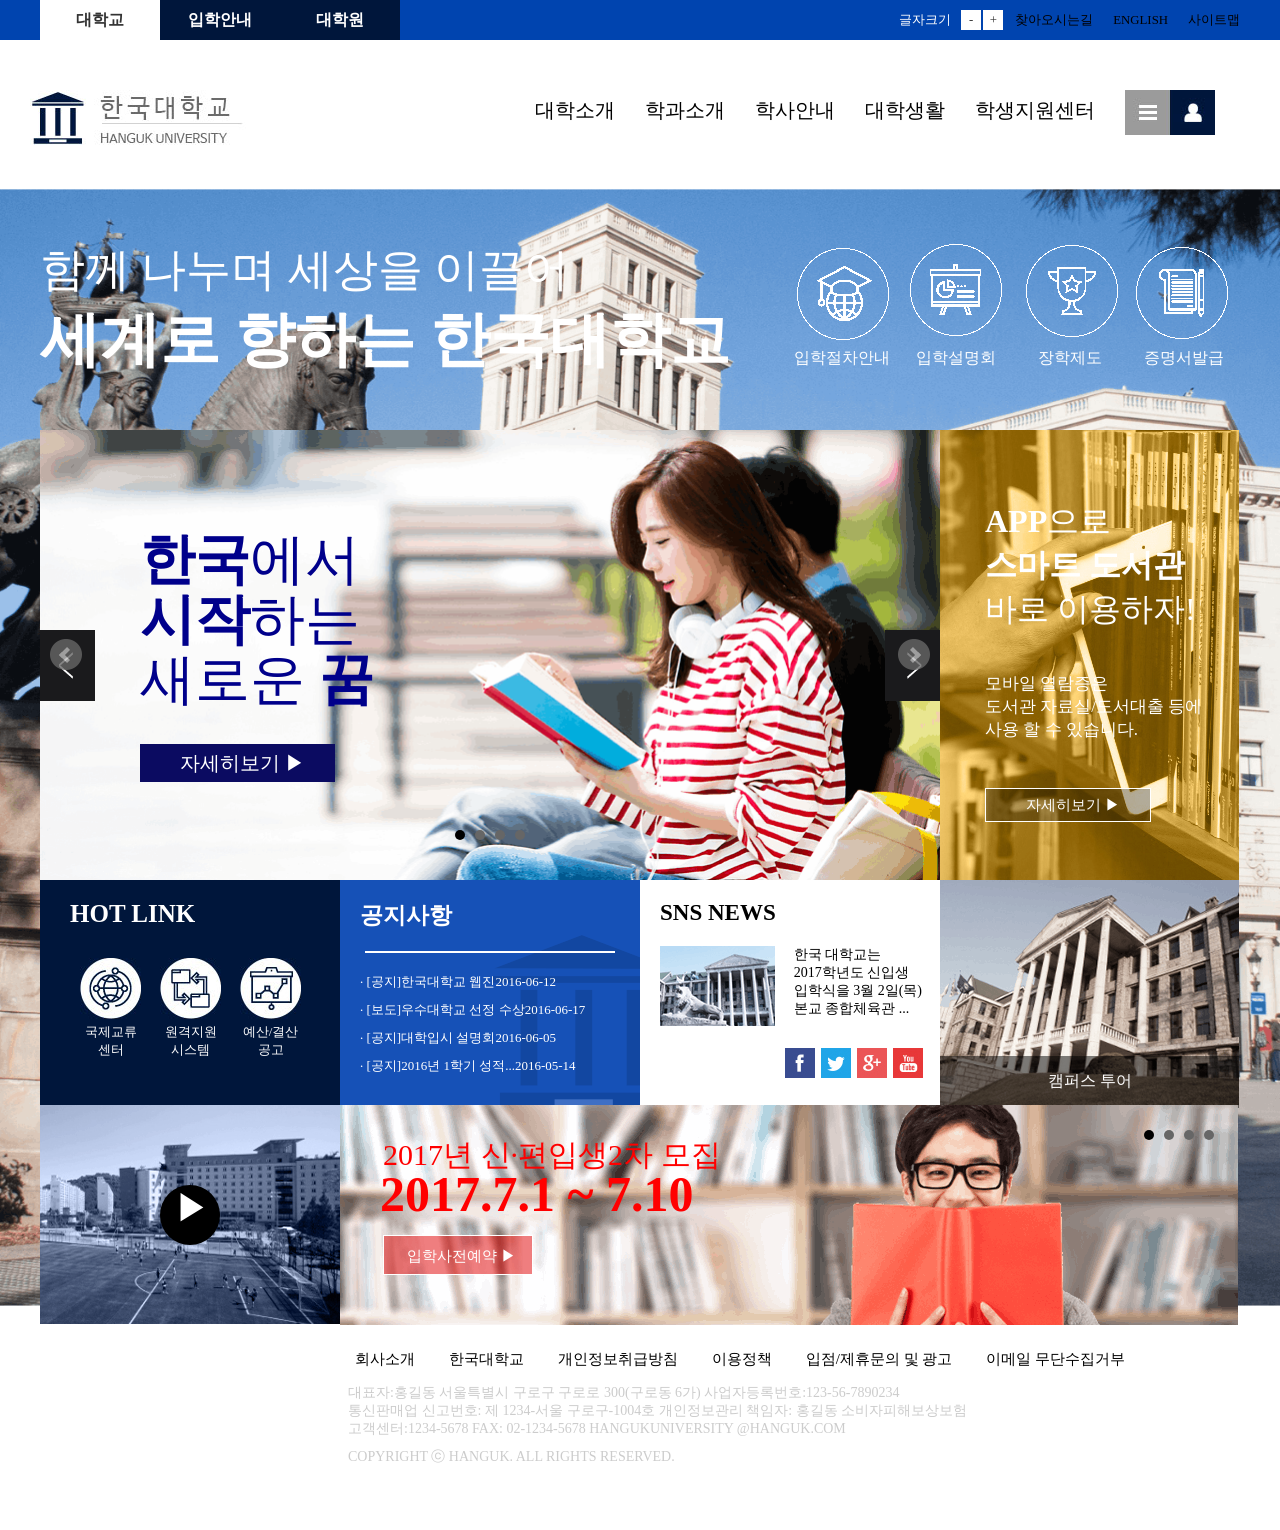
==== 02college/index.html @ e049dcb0 "today" ====
<!DOCTYPE html>
<html lang="ko">
<head>
	<meta charset="UTF-8">
	<meta name="viewport" content="width=device-width, initial-scale=1.0">
	<title>한국대학교</title>
	<link rel="stylesheet" href="css/reset.css">
	<link rel="stylesheet" href="css/jquery.bxslider.css">
	<link rel="stylesheet" href="css/common.css">
	<link rel="stylesheet" href="css/style.css">
	<script src="js/jquery-3.1.1.min.js"></script>
	<script src="js/jquery.bxslider.js"></script>
	<script>
		$(document).ready(function(){
			$(".slider").bxSlider({
				auto:true,
				controls:true
			});
		});
		$(document).ready(function(){
			$(".slider2").bxSlider({
				auto:true,
				controls:false
			});
		});
	</script>
<body>
	<header id="header">
		<div class="util_menu_wrap"> <!-- 100% blue -->
			<div class="util_menu clearfix"> <!-- 1200 mauto -->
				<ul class="left clearfix">
					<li><a href="#" class="active">대학교</a></li>
					<li><a href="#">입학안내</a></li>
					<li><a href="#">대학원</a></li>
				</ul>
				<ul class="right clearfix">
					<li>글자크기</li>
					<li class="btn_mp clearfix">
						<a href="#">-</a>
						<a href="#">+</a>
					</li>
					<li><a href="#">찾아오시는길</a></li>
					<li><a href="#">ENGLISH</a></li>
					<li><a href="#">사이트맵</a></li>
				</ul>
			</div>
		</div>

		<div class="bigbox">
			<div class="leftbox">
				<a href="#"><img src="images/logo.jpg" alt=""></a>
			</div>
			<div class="rightbox">
				<ul class="right clearfix">
					<li><a href="#">대학소개</a></li>
					<li><a href="#">학과소개</a></li>
					<li><a href="#">학사안내</a></li>
					<li><a href="#">대학생활</a></li>
					<li><a href="#">학생지원센터</a></li>
					<li><a href="#"><img src="images/lineicon.jpg" alt=""></a></li>
				</ul>
			</div>
		</div>
	</header>
	<div id="contents"> <!-- 100% -->
		<div class="square">
			<div class="mainTitle">
				<ul>
					<p>함께 나누며 세상을 이끌어</p>
					<p>세계로 향하는 한국대학교</p>
				</ul>
			</div>
			<div class="topIcon">
				<ul>
					<li>
						<a href="#"><img src="images/icon1.gif" alt="">
						<p>입학절차안내</p>
						</a>
					</li>
					<li>
						<a href="#">
							<img src="images/icon2.gif" alt="">
							<p>입학설명회</p>
						</a>
					</li>
					<li>
						<a href="#">
							<img src="images/icon3.gif" alt="">
							<p>장학제도</p>
						</a>
					</li>
					<li>
						<a href="#">
							<img src="images/icon4.gif" alt="">
						<p>증명서발급</p>
						</a>
					</li>
				
				</ul>
			</div>
		</div>

		<section class="title"> <!-- 1200 mauto -->	</section>


		<div class="container"> <!-- 1200 mauto -->
			<ul class="clearfix">
	<!-- 75% --><li>
					<!-- <div class="sliderTxt">
						<p><strong>한국</strong>에서<br><strong>시작</strong>하는<br>새로운 <strong>꿈</strong></p>
						<a href="#">자세히보기 ▶</a>
					</div>
					<ul class="slider">
						<img src="images/bg01.gif">
						<img src="images/bg01.gif">
						<img src="images/bg01.gif">
						<img src="images/bg01.gif">
					</ul> -->
					<ul class="slider">
						<li>
							<img src="images/bg01.gif" class="img">
							<div class="sliderTxt">
								<p><strong>한국</strong>에서<br><strong>시작</strong>하는<br>새로운 <strong>꿈</strong></p>
								<a href="#">자세히보기 ▶</a>
							</div>
							<a href="#"><img src="images/barL.gif" class="barL"></a>
							<a href="#"><img src="images/barR.gif" class="barR"></a>
						</li>
						<li>
							<img src="images/bg01.gif" class="img">
							<div class="sliderTxt">
								<p><strong>한국</strong>에서<br><strong>시작</strong>하는<br>새로운 <strong>꿈</strong></p>
								<a href="#">자세히보기 ▶</a>
							</div>
							<a href="#"><img src="images/barL.gif" class="barL"></a>
							<a href="#"><img src="images/barR.gif" class="barR"></a>
						</li>
						<li>
							<img src="images/bg01.gif" class="img">
							<div class="sliderTxt">
								<p><strong>한국</strong>에서<br><strong>시작</strong>하는<br>새로운 <strong>꿈</strong></p>
								<a href="#">자세히보기 ▶</a>
							</div>
							<a href="#"><img src="images/barL.gif" class="barL"></a>
							<a href="#"><img src="images/barR.gif" class="barR"></a>
						</li>
						<li>
							<img src="images/bg01.gif" class="img">
							<div class="sliderTxt">
								<p><strong>한국</strong>에서<br><strong>시작</strong>하는<br>새로운 <strong>꿈</strong></p>
								<a href="#">자세히보기 ▶</a>
							</div>
							<a href="#"><img src="images/barL.gif" class="barL"></a>
							<a href="#"><img src="images/barR.gif" class="barR"></a>
						</li>
					</ul>
					
				</li> 
	<!-- 25% --><li>
					<div class="smartTxt">
						<div><strong>APP</strong>으로<br><strong>스마트 도서관</strong><br>바로 이용하자!</p>
						<p>모바일 열람증은<br>도서관 자료실/도서대출 등에<br>사용 할 수 있습니다.</p>
						<a href="#">자세히보기 ▶</a>
					</div>
				</li>

	<!-- 25% --><li>
					<div class="hotLink">
						<h3>HOT LINK</h3>
							<div>
								<a href="#">
									<ul class="txtImg1">
										<img src="images/hicon1.jpg" alt="">
										<p>국제교류<br>센터</p>
									</ul>
								</a>
								<a href="#">
									<ul class="txtImg2">
										<img src="images/hicon2.jpg" alt="">
										<p>원격지원<br>시스템</p>
									</ul>
								</a>
								<a href="#">
									<ul class="txtImg3">
										<img src="images/hicon3.jpg" alt="">
										<p>예산/결산<br>공고</p>
									</ul>
								</a>
							</div>
					</div>
				</li>
	<!-- 25% --><li>
					<div class="board">
						<h3>공지사항</h3>
						<div class="div"></div>
						<a href="#" class="a1">· [공지]한국대학교 웹진<span>2016-06-12</span></a>
						<a href="#">· [보도]우수대학교 선정 수상<span>2016-06-17</span></a>
						<a href="#">· [공지]대학입시 설명회<span>2016-06-05</span></a>
						<a href="#">· [공지]2016년 1학기 성적...<span>2016-05-14</span></a>
					</div>
				</li>
	<!-- 25% --><li>
					<div class="sns">
						<h3>SNS NEWS</h3>
						<a href="#">
							<img src="images/snsPic.gif" class="img0" alt="">
						</a>
						<a href="#">
							<p>한국 대학교는<br>2017학년도 신입생<br>입학식을 3월 2일(목)<br>본교 종합체육관 ...</p>
						</a>
						<a href="#" class="a0"><img src="images/sns01.gif" alt="">
						</a>
						<a href="#"><img src="images/sns02.gif" alt=""></a>
						<a href="#"><img src="images/sns03.gif" alt=""></a>
						<a href="#"><img src="images/sns04.gif" alt=""></a>
					</div>
				</li>
	<!-- 25% --><li>
					<a href="#">
						<div class="bBox">
						<p>캠퍼스 투어</p>
						</div>
					</a>
				</li>

	<!-- 25% --><li>
					<div class="vCorner">
						<a href="">▶</a>
					</div>
				</li>
	<!-- 75% --><li>
					<div class="freshMan">
						<ul class="slider2">
							<li>
								<p>2017년 신·편입생2차 모집</p>
								<h3>2017.7.1 ~ 7.10</h3>
								<a href="#"><div><p class="p2">입학사전예약 ▶</p></div></a>
								<img src="images/book.gif">
							</li>
							<li>
								<p>2017년 신·편입생2차 모집</p>
								<h3>2017.7.1 ~ 7.10</h3>
								<a href="#"><div><p class="p2">입학사전예약 ▶</p></div></a>
								<img src="images/book.gif">
							</li>
							<li>
								<p>2017년 신·편입생2차 모집</p>
								<h3>2017.7.1 ~ 7.10</h3>
								<a href="#"><div><p class="p2">입학사전예약 ▶</p></div></a>
								<img src="images/book.gif">
							</li>
							<li>
								<p>2017년 신·편입생2차 모집</p>
								<h3>2017.7.1 ~ 7.10</h3>
								<a href="#"><div><p class="p2">입학사전예약 ▶</p></div></a>
								<img src="images/book.gif">
							</li>
						</ul>
					</div>
				</li>
			</ul>
		</div>
	</div>
	<div id="footer">
		<ul class="fTxt1">
			<li>
				<a href="#">회사소개</a>
				<a href="#">한국대학교</a>
				<a href="#">개인정보취급방침</a>
				<a href="#">이용정책</a>
				<a href="#">입점/제휴문의 및 광고</a>
				<a href="#">이메일 무단수집거부</a>
			</li>
		</ul>
		<ul class="fTxt2">
			<li>
				<p>대표자:홍길동 서울특별시 구로구 구로로 300(구로동 6가)   사업자등록번호:123-56-7890234<br>
				통신판매업 신고번호: 제 1234-서울 구로구-1004호   개인정보관리 책임자: 홍길동   소비자피해보상보험<br>
				고객센터:1234-5678   FAX: 02-1234-5678   HANGUKUNIVERSITY  @HANGUK.COM</p>
				<p class="p1">COPYRIGHT ⓒ HANGUK. ALL RIGHTS RESERVED.</p>
			</li>
		</ul>
	</div>	
</body>
</html>
---- 02college/css/common.css ----
@charset "utf-8";

/*common css*/
.tac{text-align: center !important;}

/*padding top*/
.pt20{padding-top: 20px !important;}

/*padding bottom*/
.pb20{padding-bottom:20px !important;}

/*margin bottom*/
.mb5{margin-bottom: 5px !important;}
.mb10{margin-bottom: 10px !important;}
.mb15{margin-bottom: 15px !important;}
.mb20{margin-bottom: 20px !important;}

.h2line:after{
	content:"";display: block;width: 200px;height: 1px;
	background:#000;margin: 10px auto;
}
---- 02college/css/style.css ----
@charset "utf-8";

/*header*/
.util_menu_wrap{background: #0044AF;}
.util_menu{width: 1200px;margin: 0 auto;}
.util_menu .left{float: left;}
.util_menu .right{float: right;}

.util_menu .left li{float: left;width: 120px;}
.util_menu .left li a{
	display: block;line-height: 40px;
	text-align: center;background: #00163B;
	color: #fff;font-weight: bold;
}
.util_menu .left li a.active{background: #fff;color: #333;}
.util_menu .left li a:hover{background: #fff;color: #333;}

.util_menu .right li{float: left;color: #fff;font-size: 0.8em;}
.util_menu .right li a{
	display: block;line-height: 40px;padding:0 10px;
	color: #000;: #fff;
}
.util_menu .right li.btn_mp a{
	float: left;background: #fff;color: #333;
	width: 20px;height: 20px;line-height: 20px;padding: 0;
	text-align: center;margin-right:2px;/*margin-top: 10px;*/
}
.util_menu .right li:first-child{line-height:40px;padding-right:10px;}
.util_menu .right li:nth-child(2){padding-top: 10px;}
.util_menu .right li:last-child a{padding-right:0;}


.bigbox{width: 1200px;height:80px ;margin-left: 30px;}
.bigbox .left{float: left;}
.bigbox .right{float: right;}

.leftbox a{float:left;}

.rightbox{margin-top: 50px;}
.rightbox li{float: left;}
.rightbox li a{margin-top: 40px;font-size: 20px;
	text-align: center;line-height: 40px;
	padding: 0 15px;
}



/*contents*/
#contents{
	_height: 1300px;/* 나중에 높이값 삭제*/
	background-image: url(../images/bg_dot.gif),url(../images/main_bg.gif);
	background-repeat: repeat,no-repeat;
	background-position: center;
	background-size: auto,cover;
	/*padding-bottom: 100px;*/
	} 

.square{position: relative;width: 1200px;margin: 0 auto;}

.mainTitle{width: 800px;margin: 0 auto;position: absolute;}
.mainTitle p{color: #fff;}
.mainTitle p:first-child{font-size: 45px;padding-top: 70px;}
.mainTitle p:last-child{font-weight: bold;font-size: 60px;}
.mainTitle ul{position: absolute;}

.topIcon{position: absolute;padding-left: 740px;}
.topIcon li{float: left;margin-left: 10px;margin-top: 70px;}
.topIcon p{text-align: center;color: #fff;}



#contents .title{width: 1200px;padding-top: 260px;/*background:pink;*/margin: 0 auto;}
#contents .container{width: 1200px;margin: 0 auto;_background: #fff;}
#contents .container>ul>li{float: left;width: 25%;height: 225px;}
#contents .container>ul>li:nth-child(2n){_background:pink;}



/*메인슬라이드*/
#contents .container>ul>li:nth-child(1){
	width: 75%;height: 450px;
	/*padding-left: 100px;padding-top: 80px;*/
	position: relative;
}
#contents .container li .img{width: 900px;height: 450px;}
#contents .container .sliderTxt{position: absolute;left:100px;top:100px;}
#contents .container .sliderTxt p{
	font-size: 55px;line-height: 60px;
	margin-bottom: 40px;color: darkblue;
}
#contents .container .sliderTxt a{
	font-size: 20px;
	padding-top: 8px;padding-bottom: 8px;
	padding-left: 40px;padding-right: 30px;
	background:#0B0B61;
	color: #fff;

}
#contents .container .sliderTxt a:hover{background: #fff;color: #333;}
#contents .container .barL{position: absolute;top: 200px;left: 0;}
#contents .container .barR{position: absolute;top: 200px;right: 0;}

#contents .container .bx-wrapper {box-shadow: none; border: 0 none;}
#contents .container .bx-pager{bottom:40px;}



/*스마트 도서관*/
#contents .container>ul>li:nth-child(2){
	height: 450px;background-image: url(../images/bg02.gif);
	background-repeat: no-repeat; 
	padding-left: 45px;padding-top: 70px;
} 
#contents .container .smartTxt div{font-size: 32px;margin-bottom: 30px;color:white;}
#contents .container .smartTxt p{font-size: 17px;margin-bottom: 40px;color:white;}
#contents .container .smartTxt a{
	font-size: 15px;
	padding-top: 8px;padding-bottom: 8px;
	padding-left: 40px;padding-right: 30px;
	background:rgba(0,0,0,0.3);
	color:white;
	border: 1px solid white;
	transition:0.3s;
}
#contents .container .smartTxt a:hover{background:rbga(255,255,255,1);color: #333;border-color: #333;}




/*핫링크*/
#contents .container>ul>li:nth-child(3){background: #00163b;}
#contents .container .hotLink{position: relative;}
#contents .container .hotLink h3{
	color: white;font-style: bold;font-size:25px;
	padding-left: 30px;padding-top: 20px;
}
#contents .container .hotLink p{color: white;font-size: 13px;text-align: center;}
#contents .container .hotLink .txtImg1{
	display: inline-block;
	position: absolute;
}
 
#contents .container .hotLink .txtImg2{
	display: inline-block;
	position: absolute;padding-left: 80px;
}

#contents .container .hotLink .txtImg3{
	display: inline-block;
	position: absolute;padding-left: 160px;
}
#contents .container .hotLink div{padding-top: 30px;padding-left: 40px;}




/*공지사항*/
#contents .container>ul>li:nth-child(4){
	background-image: url(../images/boardPic.gif);
	background-repeat: no-repeat;
}
#contents .container .board h3{
	color: white;font-size: 23px;
	padding-top: 20px;padding-left: 20px;padding-bottom: 20px;
}
#contents .container .board .div{
	background:white;display: block;
	width: 250px;height: 2px;margin: 0 auto;
}
#contents .container .board a{
	color: white;font-size: 13px;padding-bottom: 10px;
	float: left;padding-left: 20px;
}

#contents .container .board .a1{padding-top: 20px;}
#contents .container .board a:hover{text-decoration: underline;}




/*sns 뉴스*/
#contents .container>ul>li:nth-child(5){background: white;}
#contents .container .sns h3{
	font-size: 23px;
	padding-left: 20px;padding-top: 20px;
	padding-bottom: 20px;
}
#contents .container .sns .img0{padding-left: 20px;}
#contents .container .sns p{
	float: right;font-size: 14px;
	padding-right: 18px;padding-bottom: 30px;
}
#contents .container .sns a{padding-right: 2px;}
#contents .container .sns .a0{padding-left: 145px;}
#contents .container .sns p:hover{text-decoration: underline;}




/*캠퍼스 투어*/
#contents .container>ul>li:nth-child(6){
	background-image: url(../images/campusPic.gif);
	background-repeat: no-repeat; 
}
#contents .container .bBox{
	width: 299px;height: 52px;
	background:rgba(0,0,0,0.5);margin-top: 176px;
	transition: 0.3s;
}
#contents .container .bBox p{color:white;text-align: center;padding-top: 15px;transition:0.3s;}
#contents .container .bBox:hover{background: #fff;}
#contents .container .bBox p:hover{color: #333;}



/*비디오코너*/
#contents .container>ul>li:nth-child(7){
	background-image: url(../images/videoPic.gif);
	background-repeat: no-repeat; 
}
#contents .container .vCorner{
	background: black;
	width: 60px;height: 60px;
	margin: 0 auto;margin-top: 80px;
	border-radius: 60px;
	transition: 0.3s;
}
#contents .container .vCorner a{
	color:white;font-size: 35px;
	padding-left: 15px;
	transition: 0.3s;
}
#contents .container .vCorner:hover{background: #fff;}
#contents .container .vCorner a:hover{color: #333;}



/*신입생모집*/
#contents .container>ul>li:nth-child(8){width: 898px;height: 220px;}
#contents .container .freshMan{position: relative;}
#contents .container .freshMan .slider2{color:red;}
#contents .container .freshMan .slider2 p{font-size: 30px;padding-top: 30px;padding-left: 43px;position: absolute;}
#contents .container .freshMan .slider2 h3{font-size: 50px;position: absolute;top: 60px;left: 40px;}
#contents .container .freshMan .slider2 div{
	background:rgba(225,0,0,0.5);border:1px solid white;
	height: 40px;width: 150px;position: absolute;bottom: 50px;left: 43px;
	transition: 0.3s;
}
#contents .container .freshMan .slider2 .p2{color: white;font-size: 15px;
	position: absolute;bottom: 8px;left: -20px;transition: 0.3s;
}
#contents .container .freshMan .slider2 .p2:hover{color: red;transition:0.3s;}
#contents .container .freshMan .slider2 div:hover{background: #fff;border-color: red;}
#contents .container .freshMan .slider2 .img{width: 898px;height: 220px;position: absolute;}
#contents .container .freshMan .bx-pager{top: 0;right: -390px;}




/*푸터*/
#footer{width: 1200px;height: 180px;margin: 0 auto;}
#footer .fTxt1 li{
	text-align: center;padding-left: 230px;
	padding-bottom: 15px;margin-top: 20px;
}
#footer .fTxt1 li a{
	font-style: bold;font-size: 15px;padding-right: 30px;
}
#footer .fTxt2{margin-left: 308px;color: #ccc;font-size: 14px;}
#footer .fTxt2 .p1{margin-top: 10px;}
#footer .fTxt1 a:hover{color: #ccc;}
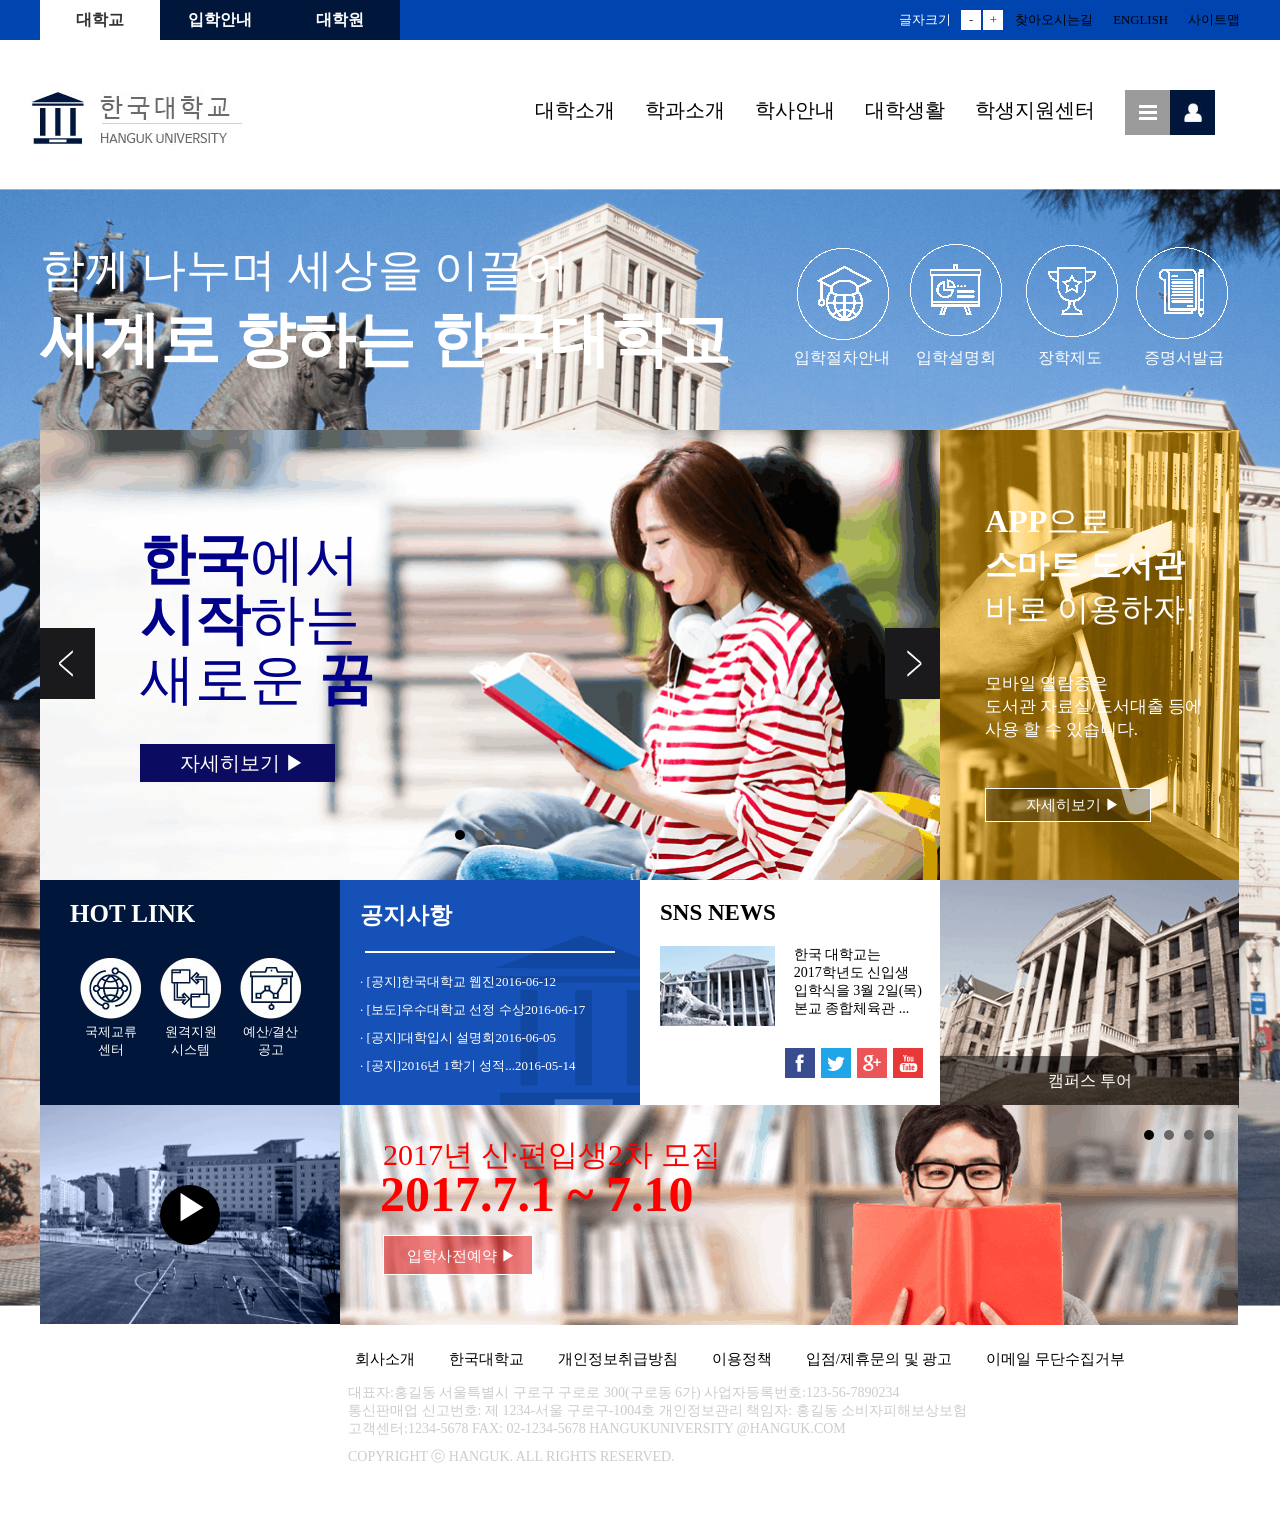
==== commit 35521d87: "today" ====
--- a/02college/index.html
+++ b/02college/index.html
@@ -12,17 +12,28 @@
 	<script src="js/jquery.bxslider.js"></script>
 	<script>
 		$(document).ready(function(){
-			$(".slider").bxSlider({
+			var mySlider = $(".slider").bxSlider({
 				auto:true,
-				controls:true
+				controls:false
 			});
+		$(".nextBtn").click(function(){
+					mySlider.goToNextSlide();
+				});
+				$(".prevBtn").click(function(){
+					mySlider.goToPrevSlide();
+				});
 		});
+
+
 		$(document).ready(function(){
 			$(".slider2").bxSlider({
 				auto:true,
 				controls:false
 			});
 		});
+
+		
+
 	</script>
 <body>
 	<header id="header">
@@ -123,35 +134,35 @@
 								<p><strong>한국</strong>에서<br><strong>시작</strong>하는<br>새로운 <strong>꿈</strong></p>
 								<a href="#">자세히보기 ▶</a>
 							</div>
-							<a href="#"><img src="images/barL.gif" class="barL"></a>
-							<a href="#"><img src="images/barR.gif" class="barR"></a>
-						</li>
-						<li>
-							<img src="images/bg01.gif" class="img">
-							<div class="sliderTxt">
-								<p><strong>한국</strong>에서<br><strong>시작</strong>하는<br>새로운 <strong>꿈</strong></p>
-								<a href="#">자세히보기 ▶</a>
-							</div>
-							<a href="#"><img src="images/barL.gif" class="barL"></a>
-							<a href="#"><img src="images/barR.gif" class="barR"></a>
-						</li>
-						<li>
-							<img src="images/bg01.gif" class="img">
-							<div class="sliderTxt">
-								<p><strong>한국</strong>에서<br><strong>시작</strong>하는<br>새로운 <strong>꿈</strong></p>
-								<a href="#">자세히보기 ▶</a>
-							</div>
-							<a href="#"><img src="images/barL.gif" class="barL"></a>
-							<a href="#"><img src="images/barR.gif" class="barR"></a>
-						</li>
-						<li>
-							<img src="images/bg01.gif" class="img">
-							<div class="sliderTxt">
-								<p><strong>한국</strong>에서<br><strong>시작</strong>하는<br>새로운 <strong>꿈</strong></p>
-								<a href="#">자세히보기 ▶</a>
-							</div>
-							<a href="#"><img src="images/barL.gif" class="barL"></a>
-							<a href="#"><img src="images/barR.gif" class="barR"></a>
+							<div class="nextBtn"><img src="images/barR.gif" alt=""></div>
+							<div class="prevBtn"><img src="images/barL.gif" alt=""></div>
+						</li>
+						<li>
+							<img src="images/bg01.gif" class="img">
+							<div class="sliderTxt">
+								<p><strong>한국</strong>에서<br><strong>시작</strong>하는<br>새로운 <strong>꿈</strong></p>
+								<a href="#">자세히보기 ▶</a>
+							</div>
+							<div class="nextBtn"><img src="images/barR.gif" alt=""></div>
+							<div class="prevBtn"><img src="images/barL.gif" alt=""></div>
+						</li>
+						<li>
+							<img src="images/bg01.gif" class="img">
+							<div class="sliderTxt">
+								<p><strong>한국</strong>에서<br><strong>시작</strong>하는<br>새로운 <strong>꿈</strong></p>
+								<a href="#">자세히보기 ▶</a>
+							</div>
+							<div class="nextBtn"><img src="images/barR.gif" alt=""></div>
+							<div class="prevBtn"><img src="images/barL.gif" alt=""></div>
+						</li>
+						<li>
+							<img src="images/bg01.gif" class="img">
+							<div class="sliderTxt">
+								<p><strong>한국</strong>에서<br><strong>시작</strong>하는<br>새로운 <strong>꿈</strong></p>
+								<a href="#">자세히보기 ▶</a>
+							</div>
+							<div class="nextBtn"><img src="images/barR.gif" alt=""></div>
+							<div class="prevBtn"><img src="images/barL.gif" alt=""></div>
 						</li>
 					</ul>
 					
--- a/02college/css/style.css
+++ b/02college/css/style.css
@@ -97,11 +97,13 @@
 
 }
 #contents .container .sliderTxt a:hover{background: #fff;color: #333;}
-#contents .container .barL{position: absolute;top: 200px;left: 0;}
-#contents .container .barR{position: absolute;top: 200px;right: 0;}
+
+#contents .container .nextBtn,.prevBtn{position: absolute;top: 55%;margin-top:-50px;cursor: pointer;}
+#contents .container .nextBtn{right: 0;}
 
 #contents .container .bx-wrapper {box-shadow: none; border: 0 none;}
 #contents .container .bx-pager{bottom:40px;}
+
 
 
 
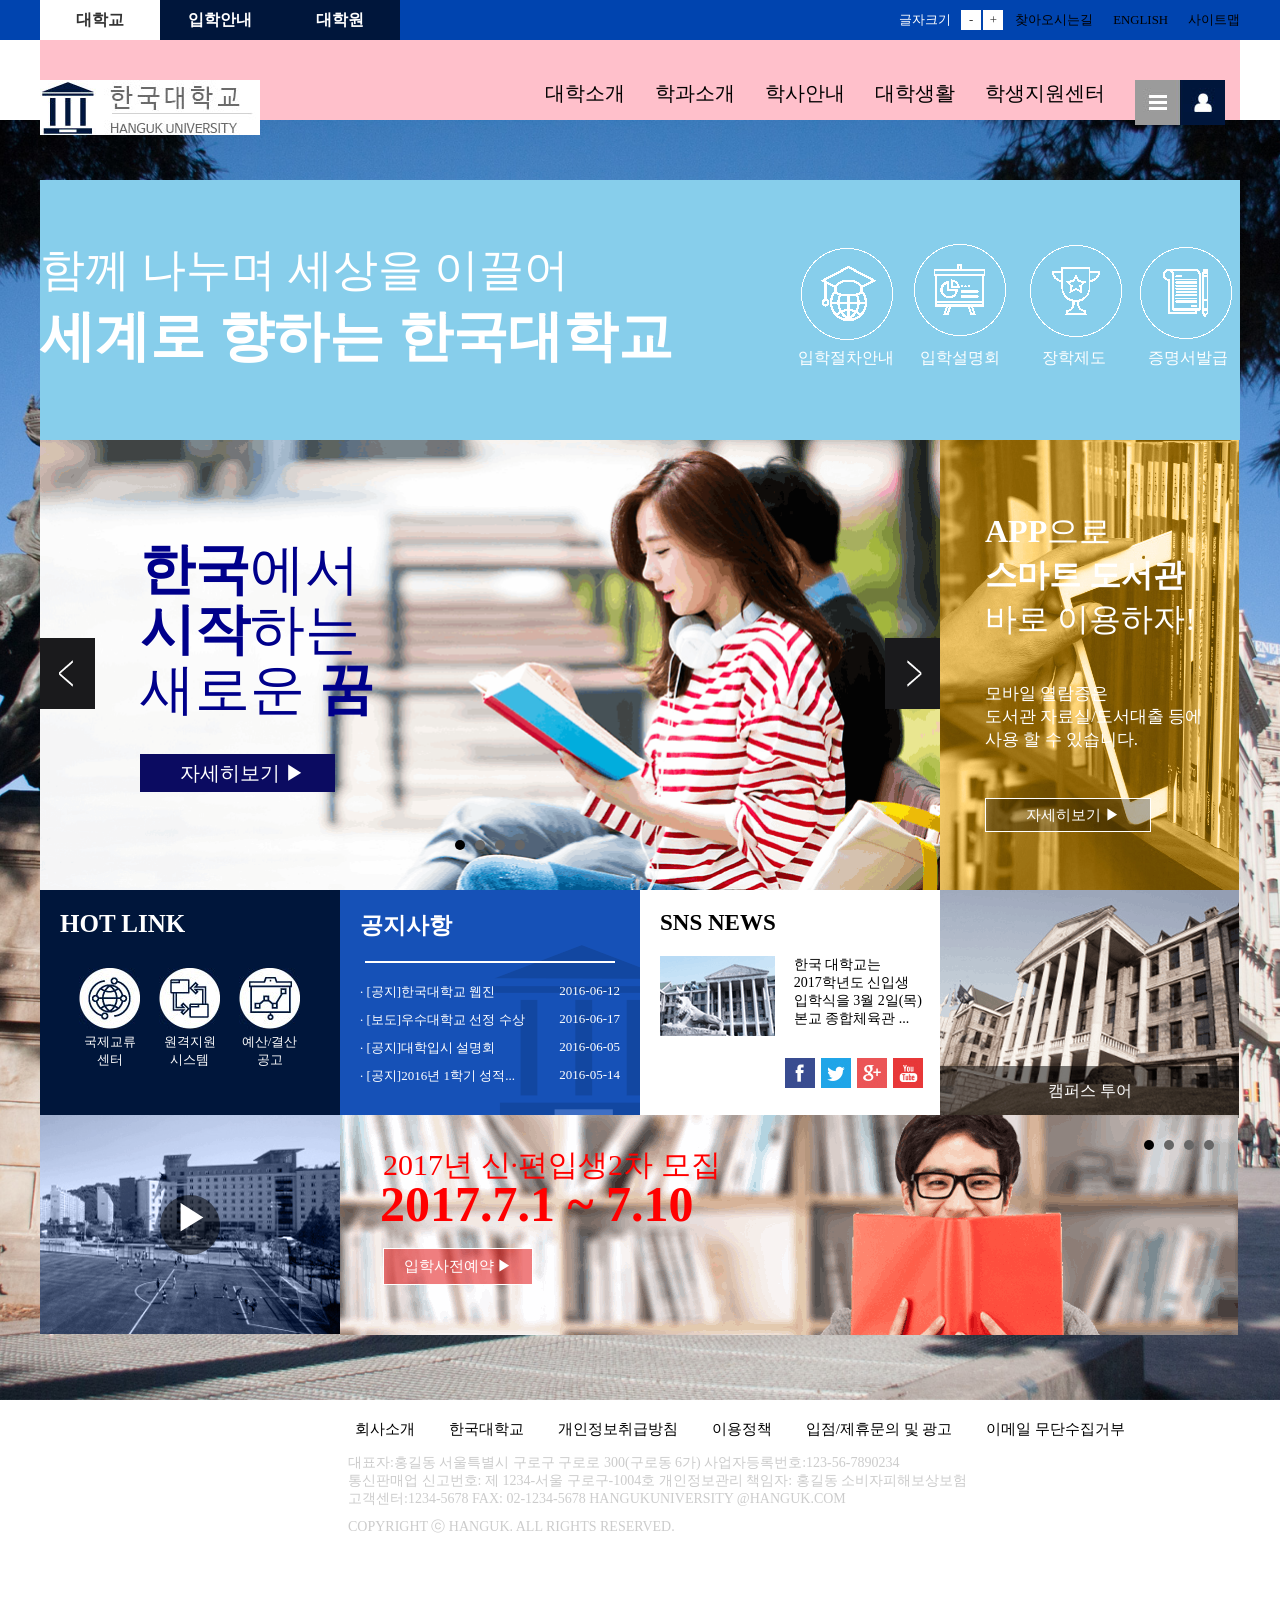
==== commit 86d6a35f: "today" ====
--- a/02college/index.html
+++ b/02college/index.html
@@ -24,6 +24,8 @@
 				});
 		});
 
+		
+
 
 		$(document).ready(function(){
 			$(".slider2").bxSlider({
@@ -109,24 +111,14 @@
 				
 				</ul>
 			</div>
-		</div>
-
-		<section class="title"> <!-- 1200 mauto -->	</section>
-
+			<div class="title"></div>
+		</div>
+
+		
 
 		<div class="container"> <!-- 1200 mauto -->
 			<ul class="clearfix">
 	<!-- 75% --><li>
-					<!-- <div class="sliderTxt">
-						<p><strong>한국</strong>에서<br><strong>시작</strong>하는<br>새로운 <strong>꿈</strong></p>
-						<a href="#">자세히보기 ▶</a>
-					</div>
-					<ul class="slider">
-						<img src="images/bg01.gif">
-						<img src="images/bg01.gif">
-						<img src="images/bg01.gif">
-						<img src="images/bg01.gif">
-					</ul> -->
 					<ul class="slider">
 						<li>
 							<img src="images/bg01.gif" class="img">
@@ -204,10 +196,15 @@
 					<div class="board">
 						<h3>공지사항</h3>
 						<div class="div"></div>
-						<a href="#" class="a1">· [공지]한국대학교 웹진<span>2016-06-12</span></a>
-						<a href="#">· [보도]우수대학교 선정 수상<span>2016-06-17</span></a>
-						<a href="#">· [공지]대학입시 설명회<span>2016-06-05</span></a>
-						<a href="#">· [공지]2016년 1학기 성적...<span>2016-05-14</span></a>
+						<a href="#">· [공지]한국대학교 웹진</a>
+						<span>2016-06-12</span>
+						<a href="#">· [보도]우수대학교 선정 수상</a>
+						<span>2016-06-17</span>
+						<a href="#">· [공지]대학입시 설명회</a>
+						<span>2016-06-05</span>
+						<a href="#">· [공지]2016년 1학기 성적...</a>
+						<span>2016-05-14</span>
+
 					</div>
 				</li>
 	<!-- 25% --><li>
@@ -245,25 +242,25 @@
 							<li>
 								<p>2017년 신·편입생2차 모집</p>
 								<h3>2017.7.1 ~ 7.10</h3>
-								<a href="#"><div><p class="p2">입학사전예약 ▶</p></div></a>
-								<img src="images/book.gif">
-							</li>
-							<li>
-								<p>2017년 신·편입생2차 모집</p>
-								<h3>2017.7.1 ~ 7.10</h3>
-								<a href="#"><div><p class="p2">입학사전예약 ▶</p></div></a>
-								<img src="images/book.gif">
-							</li>
-							<li>
-								<p>2017년 신·편입생2차 모집</p>
-								<h3>2017.7.1 ~ 7.10</h3>
-								<a href="#"><div><p class="p2">입학사전예약 ▶</p></div></a>
-								<img src="images/book.gif">
-							</li>
-							<li>
-								<p>2017년 신·편입생2차 모집</p>
-								<h3>2017.7.1 ~ 7.10</h3>
-								<a href="#"><div><p class="p2">입학사전예약 ▶</p></div></a>
+								<a href="#">입학사전예약 ▶</a>
+								<img src="images/book.gif">
+							</li>
+							<li>
+								<p>2017년 신·편입생2차 모집</p>
+								<h3>2017.7.1 ~ 7.10</h3>
+								<a href="#">입학사전예약 ▶</a>
+								<img src="images/book.gif">
+							</li>
+							<li>
+								<p>2017년 신·편입생2차 모집</p>
+								<h3>2017.7.1 ~ 7.10</h3>
+								<a href="#">입학사전예약 ▶</a>
+								<img src="images/book.gif">
+							</li>
+							<li>
+								<p>2017년 신·편입생2차 모집</p>
+								<h3>2017.7.1 ~ 7.10</h3>
+								<a href="#">입학사전예약 ▶</a>
 								<img src="images/book.gif">
 							</li>
 						</ul>
--- a/02college/css/style.css
+++ b/02college/css/style.css
@@ -30,16 +30,22 @@
 .util_menu .right li:last-child a{padding-right:0;}
 
 
-.bigbox{width: 1200px;height:80px ;margin-left: 30px;}
+.bigbox{
+	width: 1200px;height: 80px;
+	margin:0 auto;
+	background: pink;
+	padding-top: 40px;
+	padding-bottom: 40px;
+}
 .bigbox .left{float: left;}
 .bigbox .right{float: right;}
 
 .leftbox a{float:left;}
 
-.rightbox{margin-top: 50px;}
 .rightbox li{float: left;}
-.rightbox li a{margin-top: 40px;font-size: 20px;
-	text-align: center;line-height: 40px;
+.rightbox li a{
+	font-size: 20px;
+	text-align: center;
 	padding: 0 15px;
 }
 
@@ -48,28 +54,28 @@
 /*contents*/
 #contents{
 	_height: 1300px;/* 나중에 높이값 삭제*/
-	background-image: url(../images/bg_dot.gif),url(../images/main_bg.gif);
+	background-image: url(../images/bg_dot.gif),url(../images/main_bg.jpg);
 	background-repeat: repeat,no-repeat;
 	background-position: center;
 	background-size: auto,cover;
-	/*padding-bottom: 100px;*/
+	padding: 60px 0;
 	} 
 
 .square{position: relative;width: 1200px;margin: 0 auto;}
 
-.mainTitle{width: 800px;margin: 0 auto;position: absolute;}
+.mainTitle{width: 700px;height: 200px;position: absolute;top: 60px;}
 .mainTitle p{color: #fff;}
-.mainTitle p:first-child{font-size: 45px;padding-top: 70px;}
-.mainTitle p:last-child{font-weight: bold;font-size: 60px;}
-.mainTitle ul{position: absolute;}
-
-.topIcon{position: absolute;padding-left: 740px;}
-.topIcon li{float: left;margin-left: 10px;margin-top: 70px;}
+.mainTitle p:first-child{font-size: 45px;}
+.mainTitle p:last-child{font-weight: bold;font-size: 55px;}
+
+
+.topIcon{position: absolute;right: 0;}
+.topIcon li{float: left;margin-left: 10px;margin-top: 60px;}
 .topIcon p{text-align: center;color: #fff;}
 
 
 
-#contents .title{width: 1200px;padding-top: 260px;/*background:pink;*/margin: 0 auto;}
+#contents .title{width: 1200px;margin: 0 auto;padding-top: 260px;background: skyblue;}
 #contents .container{width: 1200px;margin: 0 auto;_background: #fff;}
 #contents .container>ul>li{float: left;width: 25%;height: 225px;}
 #contents .container>ul>li:nth-child(2n){_background:pink;}
@@ -94,11 +100,13 @@
 	padding-left: 40px;padding-right: 30px;
 	background:#0B0B61;
 	color: #fff;
-
-}
-#contents .container .sliderTxt a:hover{background: #fff;color: #333;}
-
-#contents .container .nextBtn,.prevBtn{position: absolute;top: 55%;margin-top:-50px;cursor: pointer;}
+	transition: 0.3s;
+}
+#contents .container .sliderTxt a:hover{background:rgba(20,50,150,0.8);color: #fff;}
+
+#contents .container .nextBtn,.prevBtn{
+	position: absolute;top: 55%;margin-top:-50px;cursor: pointer;
+}
 #contents .container .nextBtn{right: 0;}
 
 #contents .container .bx-wrapper {box-shadow: none; border: 0 none;}
@@ -124,34 +132,41 @@
 	border: 1px solid white;
 	transition:0.3s;
 }
-#contents .container .smartTxt a:hover{background:rbga(255,255,255,1);color: #333;border-color: #333;}
+#contents .container .smartTxt a:hover{
+	background:rbga(255,255,255,1);color: #333;border-color: #333;
+}
 
 
 
 
 /*핫링크*/
 #contents .container>ul>li:nth-child(3){background: #00163b;}
-#contents .container .hotLink{position: relative;}
+#contents .container .hotLink{
+	padding: 20px;position: relative;
+}
 #contents .container .hotLink h3{
 	color: white;font-style: bold;font-size:25px;
-	padding-left: 30px;padding-top: 20px;
-}
-#contents .container .hotLink p{color: white;font-size: 13px;text-align: center;}
+	
+}
+#contents .container .hotLink p{
+	color: white;font-size: 13px;text-align: center;
+}
 #contents .container .hotLink .txtImg1{
 	display: inline-block;
-	position: absolute;
+	padding-right: 15px;
 }
  
 #contents .container .hotLink .txtImg2{
 	display: inline-block;
-	position: absolute;padding-left: 80px;
+	padding-right: 15px;
 }
 
 #contents .container .hotLink .txtImg3{
 	display: inline-block;
-	position: absolute;padding-left: 160px;
-}
-#contents .container .hotLink div{padding-top: 30px;padding-left: 40px;}
+	
+}
+#contents .container .hotLink div{
+	padding-top: 30px;padding-left: 19px;}
 
 
 
@@ -161,20 +176,24 @@
 	background-image: url(../images/boardPic.gif);
 	background-repeat: no-repeat;
 }
+#contents .container .board{padding: 20px;}
 #contents .container .board h3{
 	color: white;font-size: 23px;
-	padding-top: 20px;padding-left: 20px;padding-bottom: 20px;
+	padding-bottom: 20px;
 }
 #contents .container .board .div{
 	background:white;display: block;
 	width: 250px;height: 2px;margin: 0 auto;
+	margin-bottom: 20px;
 }
 #contents .container .board a{
-	color: white;font-size: 13px;padding-bottom: 10px;
-	float: left;padding-left: 20px;
-}
-
-#contents .container .board .a1{padding-top: 20px;}
+	color: white;font-size: 13px;
+	padding-bottom: 10px;float: left;
+}
+#contents .container .board span{
+	margin: 0 auto;float:right;
+	color: #fff;font-size: 13px;
+}
 #contents .container .board a:hover{text-decoration: underline;}
 
 
@@ -209,9 +228,12 @@
 	background:rgba(0,0,0,0.5);margin-top: 176px;
 	transition: 0.3s;
 }
-#contents .container .bBox p{color:white;text-align: center;padding-top: 15px;transition:0.3s;}
-#contents .container .bBox:hover{background: #fff;}
-#contents .container .bBox p:hover{color: #333;}
+#contents .container .bBox p{
+	color:white;text-align: center;
+	padding-top: 15px;transition:0.3s;
+}
+#contents .container .bBox:hover{background:rgba(250,250,250,0.5);}
+#contents .container .bBox p:hover{color: #000;}
 
 
 
@@ -221,19 +243,17 @@
 	background-repeat: no-repeat; 
 }
 #contents .container .vCorner{
-	background: black;
+	background:rgba(0,0,0,0.5);
 	width: 60px;height: 60px;
 	margin: 0 auto;margin-top: 80px;
 	border-radius: 60px;
 	transition: 0.3s;
-}
-#contents .container .vCorner a{
-	color:white;font-size: 35px;
-	padding-left: 15px;
-	transition: 0.3s;
-}
+	
+}
+#contents .container .vCorner a{padding-left: 15px;color:white;font-size: 35px;}
 #contents .container .vCorner:hover{background: #fff;}
 #contents .container .vCorner a:hover{color: #333;}
+
 
 
 
@@ -241,19 +261,28 @@
 #contents .container>ul>li:nth-child(8){width: 898px;height: 220px;}
 #contents .container .freshMan{position: relative;}
 #contents .container .freshMan .slider2{color:red;}
-#contents .container .freshMan .slider2 p{font-size: 30px;padding-top: 30px;padding-left: 43px;position: absolute;}
-#contents .container .freshMan .slider2 h3{font-size: 50px;position: absolute;top: 60px;left: 40px;}
-#contents .container .freshMan .slider2 div{
+#contents .container .freshMan .slider2 p{
+	font-size: 30px;padding-top: 30px;
+	padding-left: 43px;position: absolute;
+}
+#contents .container .freshMan .slider2 h3{
+	font-size: 50px;position: absolute;top: 60px;left: 40px;
+}
+#contents .container .freshMan .slider2 a{
 	background:rgba(225,0,0,0.5);border:1px solid white;
-	height: 40px;width: 150px;position: absolute;bottom: 50px;left: 43px;
+	padding-top: 8px;padding-bottom: 8px;
+	width: 150px;position: absolute;bottom: 50px;left: 43px;
+	color: white;font-size: 15px;text-align: center;
 	transition: 0.3s;
 }
-#contents .container .freshMan .slider2 .p2{color: white;font-size: 15px;
-	position: absolute;bottom: 8px;left: -20px;transition: 0.3s;
-}
-#contents .container .freshMan .slider2 .p2:hover{color: red;transition:0.3s;}
-#contents .container .freshMan .slider2 div:hover{background: #fff;border-color: red;}
-#contents .container .freshMan .slider2 .img{width: 898px;height: 220px;position: absolute;}
+#contents .container .freshMan .slider2 a:hover{
+	background: rgba(0,0,10,0.3);
+	border-color: #000;
+	color:#333;
+}
+#contents .container .freshMan .slider2 .img{
+	width: 898px;height: 220px;position: absolute;
+}
 #contents .container .freshMan .bx-pager{top: 0;right: -390px;}
 
 
